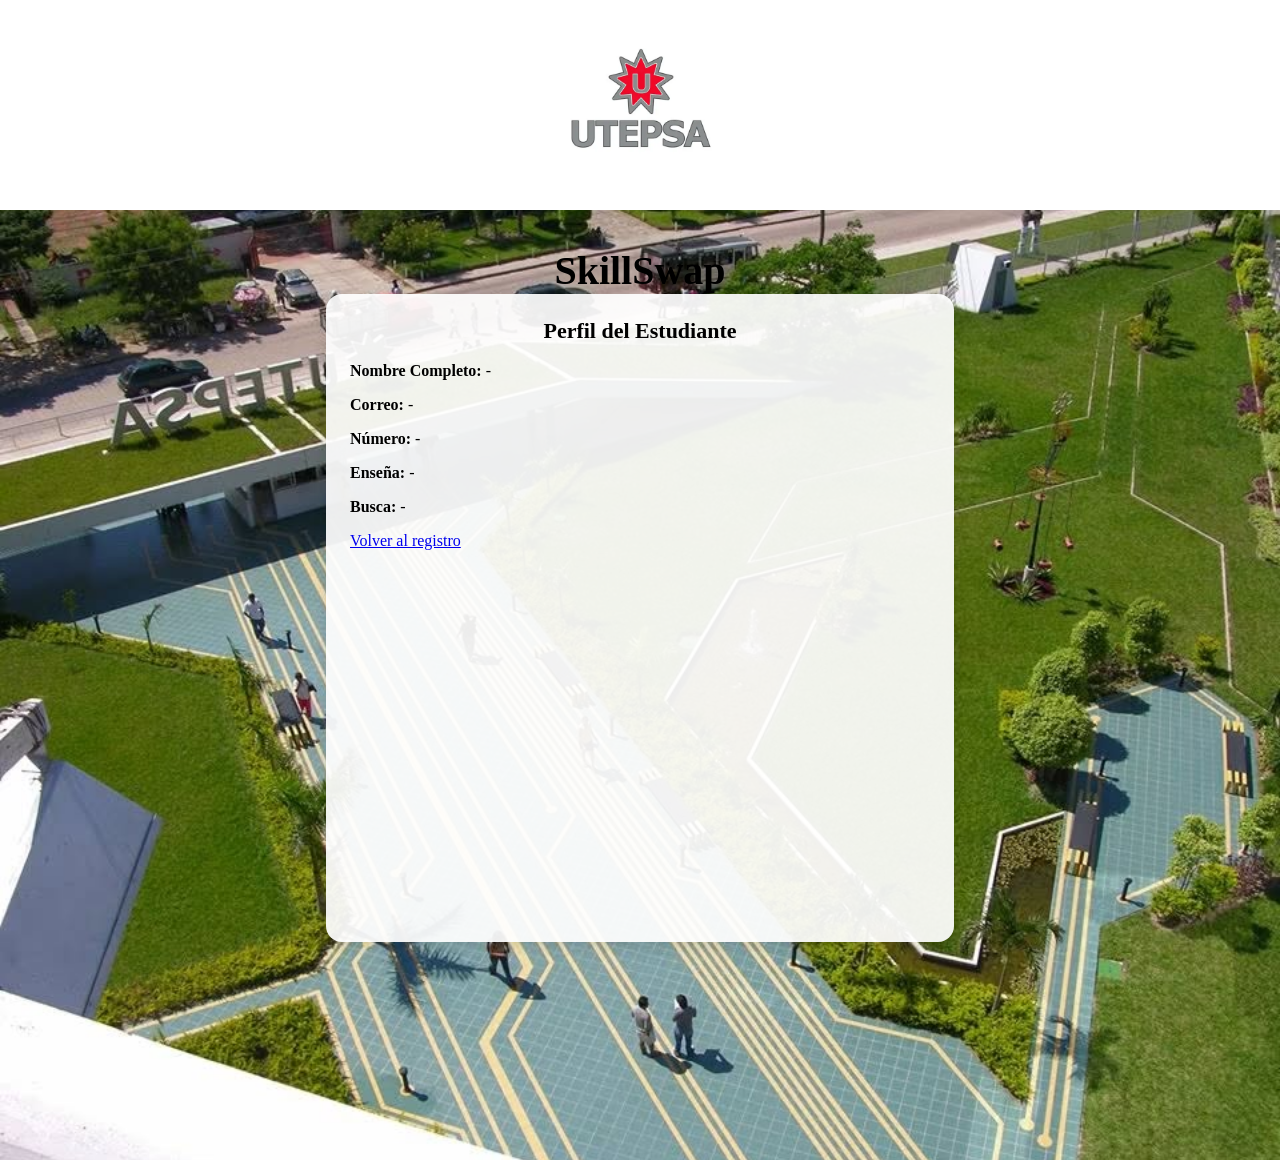
==== perfil.html @ 06a72803 "Add files via upload" ====
<!DOCTYPE html>
<html lang="es">
<head>
  <meta charset="UTF-8">
  <meta name="viewport" content="width=device-width, initial-scale=1.0">
  <title>Perfil - SkillSwap</title>
  <link rel="stylesheet" href="./css/styles1.css">
</head>
<body>

  <header class="zona-logo">
    <img src="./assets/logo.webp" alt="logo" class="logo">
  </header>

  <main class="zona-fondo">
    <h1 class="titulo">SkillSwap</h1>

    <div class="tarjeta-registro">
      <h2 class="subtitulo">Perfil del Estudiante</h2>

      <p><strong>Nombre Completo:</strong> <span id="ver-nombre">-</span></p>
      <p><strong>Correo:</strong> <span id="ver-correo">-</span></p>
      <p><strong>Número:</strong> <span id="ver-numero">-</span></p>
      <p><strong>Enseña:</strong> <span id="ver-ensena">-</span></p>
      <p><strong>Busca:</strong> <span id="ver-busca">-</span></p>

      <a href="./index.html">Volver al registro</a>
    </div>
  </main>

  <script src="./js/perfil.js"></script>
</body>
</html>
---- css/styles1.css ----
body {
  margin: 0;
  background-color: #ffffff;
}

.zona-logo {
  background-color: #ffffff;
  padding: 20px 0;
  text-align: center;
}

.logo {
  width: 200px;
  height: 170px;
  object-fit: contain;
  display: block;
  margin: 0 auto;
}

.zona-fondo {
  background-image: url("../assets/fondo.jpg");
  background-size: cover;
  background-position: center;
  background-repeat: no-repeat;
  min-height: 100vh;
  padding: 25px;
}

.titulo {
  font-size: 40px;
  font-weight: bold;
  text-align: center;
  margin: 12px 0 0 0;
}
.tarjeta-registro {
  background-color: rgba(255, 255, 255, 0.92);
  max-width: 580px;
  width: 100%;
  min-height: 600px;
  margin: 0 auto;
  padding: 24px;
  border-radius: 16px;
  box-shadow: 0 4px 14px rgba(0, 0, 0, 0.12);
}

.subtitulo {
  margin: 0 0 18px 0;
  text-align: center;
  font-size: 22px;
}

.campo {
  margin-bottom: 14px;
}

.campo label {
  display: block;
  margin-bottom: 6px;
  font-size: 17px;
  color: #222222;
}

.campo input[type="text"],
.campo input[type="email"],
.campo input[type="tel"] {
  width: 450px;        /* <-- Ancho del cuadro azul (puedes usar px o %) */
  max-width: 100%;
  height:25px;
  background-color: #8eaaf8;
}

.campo input[type="file"] {
  display: block;
  margin-top: 6px;
  font-size: 15px;
}

.btn-crear {
  display: block;
  width: 220px;
  margin: 22px auto 0 auto;
  padding: 12px 20px;
  border: none;
  border-radius: 25px;
  background-color: #f44336;
  color: #ffffff;
  font-size: 18px;
  font-weight: bold;
  cursor: pointer;
}

.btn-crear:hover {
  background-color: #d93629;
}
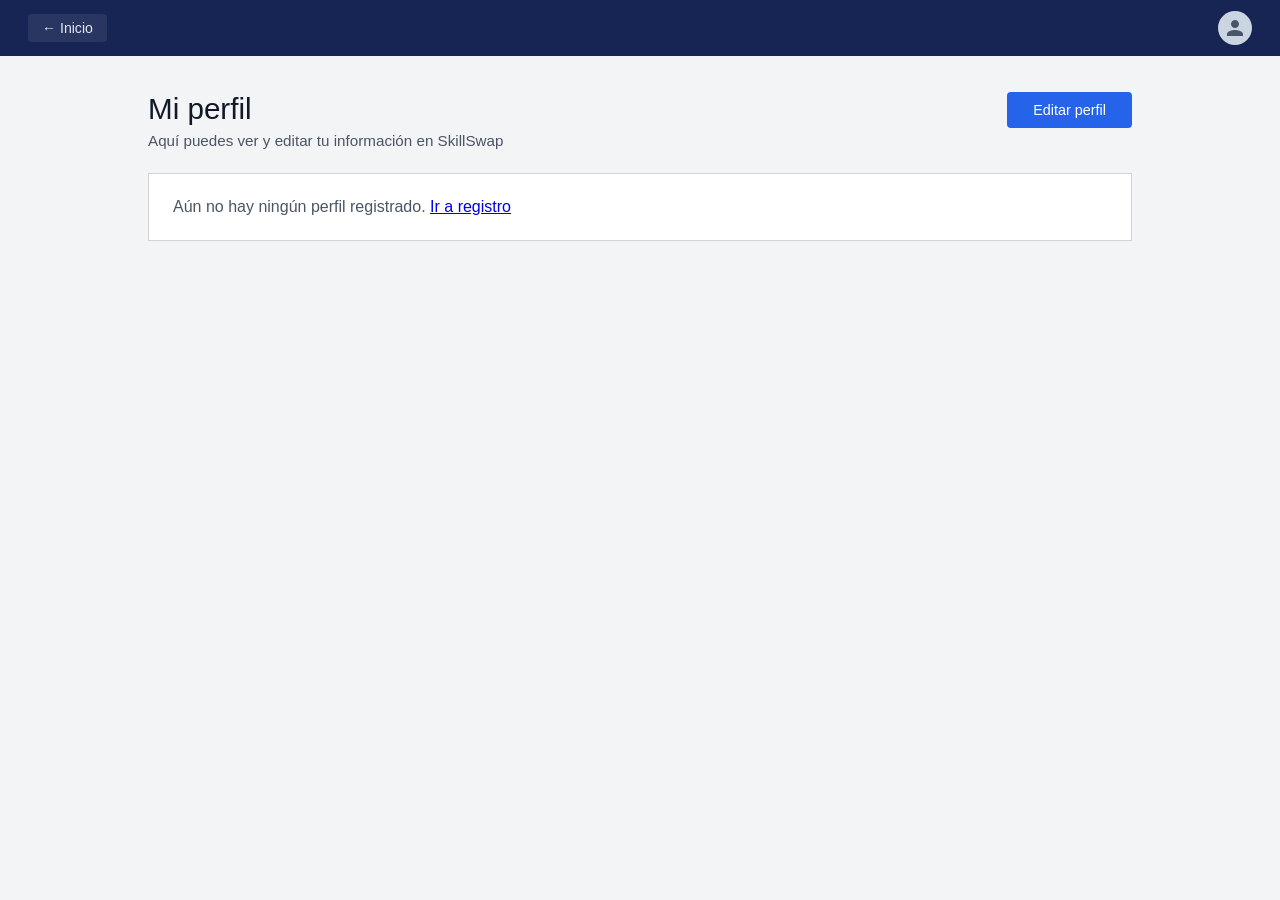
==== commit 129a2e67: "Add files via upload" ====
--- a/perfil.html
+++ b/perfil.html
@@ -1,34 +1,84 @@
-
-<!DOCTYPE html>
-<html lang="es">
-<head>
-  <meta charset="UTF-8">
-  <meta name="viewport" content="width=device-width, initial-scale=1.0">
-  <title>Perfil - SkillSwap</title>
-  <link rel="stylesheet" href="./css/styles1.css">
-</head>
-<body>
-
-  <header class="zona-logo">
-    <img src="./assets/logo.webp" alt="logo" class="logo">
-  </header>
-
-  <main class="zona-fondo">
-    <h1 class="titulo">SkillSwap</h1>
-
-    <div class="tarjeta-registro">
-      <h2 class="subtitulo">Perfil del Estudiante</h2>
-
-      <p><strong>Nombre Completo:</strong> <span id="ver-nombre">-</span></p>
-      <p><strong>Correo:</strong> <span id="ver-correo">-</span></p>
-      <p><strong>Número:</strong> <span id="ver-numero">-</span></p>
-      <p><strong>Enseña:</strong> <span id="ver-ensena">-</span></p>
-      <p><strong>Busca:</strong> <span id="ver-busca">-</span></p>
-
-      <a href="./index.html">Volver al registro</a>
-    </div>
-  </main>
-
-  <script src="./js/perfil.js"></script>
-</body>
-</html>
+<!DOCTYPE html>
+<html lang="es">
+<head>
+  <meta charset="UTF-8">
+  <meta name="viewport" content="width=device-width, initial-scale=1.0">
+  <title>SkillSwap - Mi perfil</title>
+  <link rel="stylesheet" href="./css/perfil.css">
+</head>
+<body>
+
+  <!-- Línea 14: Barra superior azul oscuro -->
+  <header class="barra-superior">
+    <button type="button" onclick="window.location.href='inicio.html'" class="btn-inicio" title="Volver a inicio">← Inicio</button>
+    <div class="icono-perfil-top" title="Mi perfil">
+      <svg viewBox="0 0 24 24" aria-hidden="true">
+        <path d="M12 12c2.7 0 4.8-2.1 4.8-4.8S14.7 2.4 12 2.4 7.2 4.5 7.2 7.2 9.3 12 12 12zm0 2.4c-3.2 0-9.6 1.6-9.6 4.8v2.4h19.2v-2.4c0-3.2-6.4-4.8-9.6-4.8z"/>
+      </svg>
+    </div>
+  </header>
+
+  <!-- Línea 24: Contenedor principal -->
+  <main class="perfil-contenedor">
+
+    <!-- Línea 27: Título, subtítulo y botón Editar perfil -->
+    <div class="perfil-encabezado">
+      <div>
+        <h1 class="perfil-titulo">Mi perfil</h1>
+        <p class="perfil-subtitulo">Aquí puedes ver y editar tu información en SkillSwap</p>
+      </div>
+      <button type="button" id="btn-editar-perfil" class="btn-editar">Editar perfil</button>
+    </div>
+
+    <!-- Línea 36: Mensaje si aún no hay registro -->
+    <div id="sin-perfil" class="sin-perfil" style="display: none;">
+      Aún no hay ningún perfil registrado. <a href="registro.html">Ir a registro</a>
+    </div>
+
+    <!-- Línea 41: Contenido principal del perfil -->
+    <div id="contenido-perfil">
+
+      <!-- Línea 44: Tarjeta superior de datos personales -->
+      <section class="tarjeta-datos">
+        <div class="zona-avatar">
+          <img id="perfil-foto" src="" alt="Foto de perfil" class="perfil-foto" style="display: none;">
+          <div id="perfil-avatar-defecto" class="perfil-avatar-defecto">
+            <svg viewBox="0 0 24 24" aria-hidden="true">
+              <path d="M12 12c2.7 0 4.8-2.1 4.8-4.8S14.7 2.4 12 2.4 7.2 4.5 7.2 7.2 9.3 12 12 12zm0 2.4c-3.2 0-9.6 1.6-9.6 4.8v2.4h19.2v-2.4c0-3.2-6.4-4.8-9.6-4.8z"/>
+            </svg>
+          </div>
+        </div>
+
+        <div class="info-usuario">
+          <h2 id="perfil-nombre" class="nombre-usuario">Nombre</h2>
+          <p id="perfil-subinfo" class="linea-info">Estudiante en SkillSwap</p>
+          <p id="perfil-correo" class="linea-info"></p>
+          <p id="perfil-telefono" class="linea-info"></p>
+        </div>
+      </section>
+
+      <!-- Línea 65: Dos cuadros lado a lado de habilidades -->
+      <section class="grid-habilidades">
+        <div class="caja-seccion">
+          <div class="caja-header">Habilidades que puedo enseñar</div>
+          <div id="lista-ensena" class="caja-cuerpo"></div>
+        </div>
+
+        <div class="caja-seccion">
+          <div class="caja-header">Habilidades que quiero aprender</div>
+          <div id="lista-busca" class="caja-cuerpo"></div>
+        </div>
+      </section>
+
+      <!-- Línea 79: Cuadro inferior de disponibilidad -->
+      <section class="caja-seccion caja-disponibilidad">
+        <div class="caja-header">Disponibilidad</div>
+        <div id="caja-disponibilidad-cuerpo" class="caja-cuerpo"></div>
+      </section>
+
+    </div>
+  </main>
+
+  <script src="./js/perfil.js"></script>
+</body>
+</html>
--- a/css/perfil.css
+++ b/css/perfil.css
@@ -0,0 +1,245 @@
+* {
+  box-sizing: border-box;
+  margin: 0;
+  padding: 0;
+  font-family: 'Segoe UI', Tahoma, Geneva, Verdana, sans-serif;
+}
+
+/* Línea 9: Fondo general */
+body {
+  background-color: #f3f4f6;
+  color: #1f2937;
+  min-height: 100vh;
+}
+
+/* Línea 16: Barra superior azul oscuro */
+.barra-superior {
+  background-color: #172554;
+  height: 56px;
+  padding: 0 28px;
+  display: flex;
+  align-items: center;
+  justify-content: space-between;
+}
+
+/* Línea 26: Enlace discreto para volver a inicio */
+.enlace-inicio {
+  color: #ffffff;
+  text-decoration: none;
+  font-size: 0.9rem;
+  opacity: 0.9;
+}
+.btn-inicio {
+  background-color: rgba(255, 255, 255, 0.08);
+  color: #e2e8f0;
+  border: none;
+  border-radius: 4px;
+  padding: 6px 14px;
+  font-size: 0.88rem;
+  font-weight: 400;
+  cursor: pointer;
+  transition: background-color 0.2s, color 0.2s;
+}
+
+.btn-inicio:hover {
+  background-color: rgba(255, 255, 255, 0.18);
+  color: #ffffff;
+}
+
+.enlace-inicio:hover {
+  opacity: 1;
+  text-decoration: underline;
+}
+
+/* Línea 38: Ícono redondo de perfil arriba a la derecha */
+.icono-perfil-top {
+  width: 34px;
+  height: 34px;
+  border-radius: 50%;
+  background-color: #cbd5e1;
+  display: flex;
+  align-items: center;
+  justify-content: center;
+}
+
+.icono-perfil-top svg {
+  width: 20px;
+  height: 20px;
+  fill: #475569;
+}
+
+/* Línea 54: Contenedor centrado de la página */
+.perfil-contenedor {
+  max-width: 1040px;
+  margin: 0 auto;
+  padding: 36px 28px 60px;
+}
+
+/* Línea 61: Encabezado con título a la izquierda y botón a la derecha */
+.perfil-encabezado {
+  display: flex;
+  justify-content: space-between;
+  align-items: flex-start;
+  gap: 16px;
+  margin-bottom: 24px;
+}
+
+.perfil-titulo {
+  font-size: 1.85rem;
+  font-weight: 500;
+  color: #111827;
+  margin-bottom: 6px;
+}
+
+.perfil-subtitulo {
+  font-size: 0.95rem;
+  color: #4b5563;
+}
+
+/* Línea 83: Botón Editar perfil (sin acción por ahora) */
+.btn-editar {
+  background-color: #2563eb;
+  color: #ffffff;
+  border: none;
+  border-radius: 4px;
+  padding: 10px 26px;
+  font-size: 0.9rem;
+  font-weight: 500;
+  cursor: pointer;
+}
+
+.btn-editar:hover {
+  background-color: #1d4ed8;
+}
+
+/* Línea 99: Tarjeta superior con foto/ícono y datos */
+.tarjeta-datos {
+  background-color: #ffffff;
+  border: 1px solid #d1d5db;
+  padding: 24px 32px;
+  display: flex;
+  align-items: center;
+  gap: 36px;
+  margin-bottom: 24px;
+}
+
+.zona-avatar {
+  flex-shrink: 0;
+  display: flex;
+  align-items: center;
+  justify-content: center;
+}
+
+.perfil-foto {
+  width: 110px;
+  height: 110px;
+  border-radius: 50%;
+  object-fit: cover;
+}
+
+.perfil-avatar-defecto {
+  width: 110px;
+  height: 110px;
+  display: flex;
+  align-items: center;
+  justify-content: center;
+}
+
+.perfil-avatar-defecto svg {
+  width: 105px;
+  height: 105px;
+  fill: #1f2937;
+}
+
+.info-usuario {
+  display: flex;
+  flex-direction: column;
+  gap: 6px;
+}
+
+.nombre-usuario {
+  font-size: 1.45rem;
+  font-weight: 500;
+  color: #111827;
+  margin-bottom: 4px;
+}
+
+.linea-info {
+  font-size: 0.95rem;
+  color: #374151;
+}
+
+/* Línea 155: Dos columnas para habilidades */
+.grid-habilidades {
+  display: grid;
+  grid-template-columns: repeat(2, 1fr);
+  gap: 24px;
+  margin-bottom: 24px;
+}
+
+/* Línea 163: Estilo general de cajas con barra superior azul oscuro */
+.caja-seccion {
+  background-color: #ffffff;
+  border: 1px solid #d1d5db;
+}
+
+.caja-header {
+  background-color: #172554;
+  color: #ffffff;
+  font-size: 0.95rem;
+  font-weight: 500;
+  padding: 11px 18px;
+}
+
+.caja-cuerpo {
+  padding: 20px 18px;
+  min-height: 92px;
+  display: flex;
+  flex-wrap: wrap;
+  justify-content: center;
+  align-items:center;
+  gap: 18px;
+  color: #1f2937;
+  font-size: 0.95rem;
+}
+
+.item-habilidad {
+  color: #1f2937;
+  font-size: 0.95rem;
+}
+
+.linea-disponibilidad {
+  width: 100%;
+  font-size: 0.95rem;
+  color: #1f2937;
+  line-height: 1.5;
+}
+
+.sin-perfil {
+  background-color: #ffffff;
+  border: 1px solid #d1d5db;
+  padding: 24px;
+  color: #4b5563;
+}
+
+/* Línea 207: Adaptación a pantallas pequeñas */
+@media (max-width: 768px) {
+  .perfil-encabezado {
+    flex-direction: column;
+    align-items: stretch;
+  }
+
+  .btn-editar {
+    align-self: flex-start;
+  }
+
+  .tarjeta-datos {
+    flex-direction: column;
+    text-align: center;
+    gap: 16px;
+  }
+
+  .grid-habilidades {
+    grid-template-columns: 1fr;
+  }
+}
